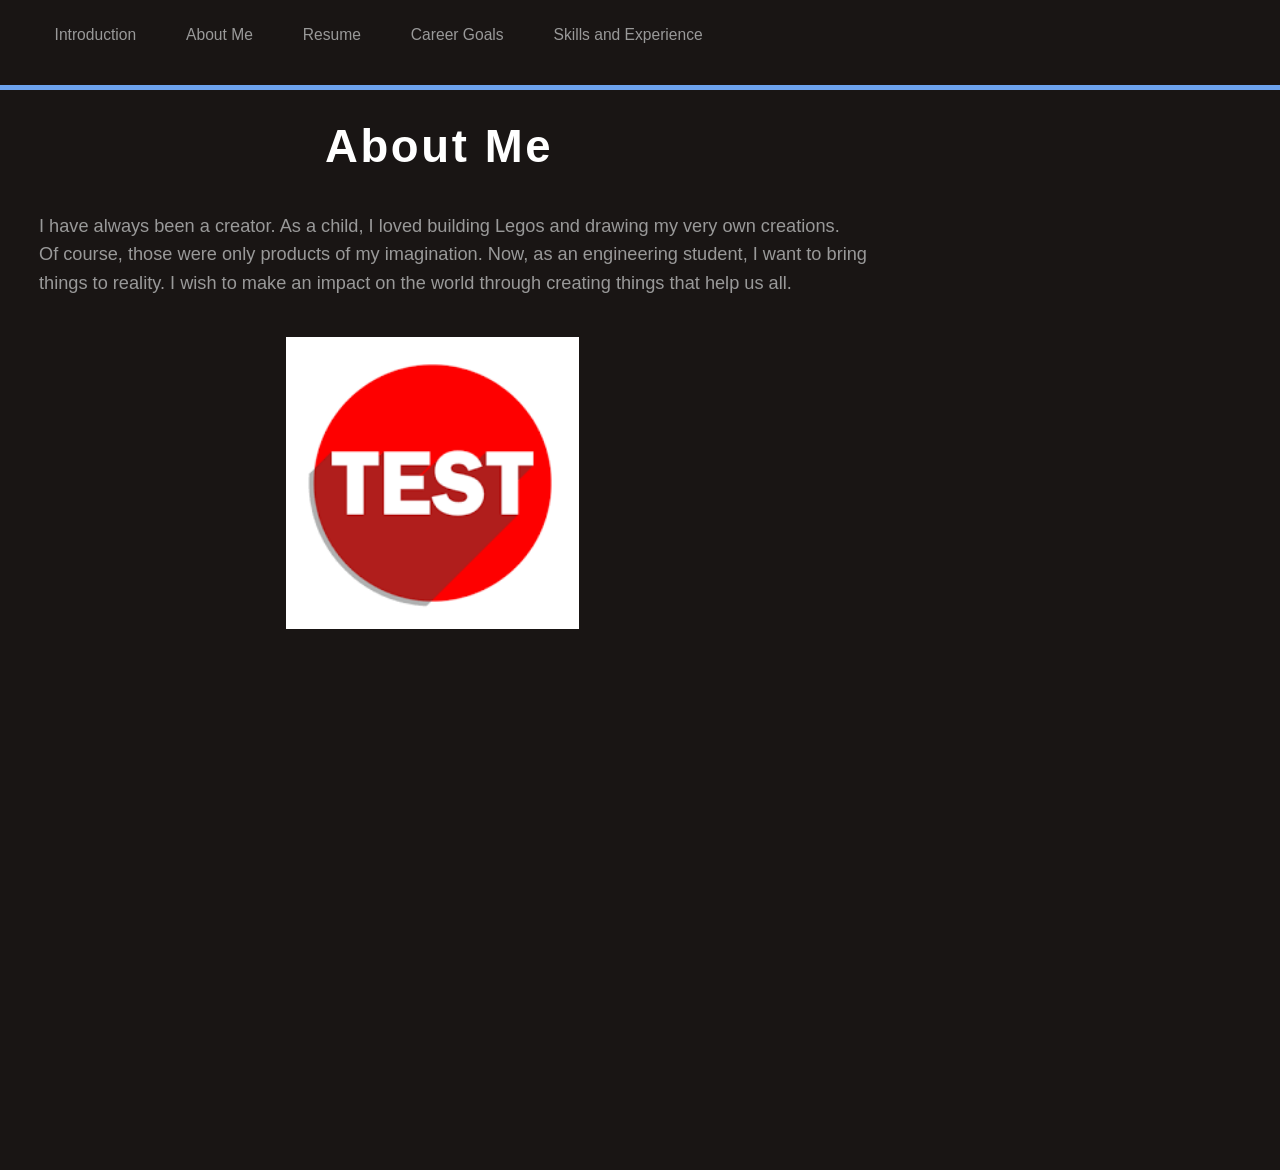
==== about.html @ 451d6110 "first prototype" ====
<html> 
<head>
    <meta name="viewport" content="width=device-width, initial-scale=1.0">
    <title>James' Website</title>
    <link rel="stylesheet" href="style.css">
</head>

<body>
    
    <div class="container">
        <div class="navbar">
            <nav>
                <ul>
                    <li><a href="index.html">Introduction</a></li>
                    <li><a href="about.html">About Me</a></li>
                    <li><a href="resume.html">Resume</a></li>
                    <li><a href="career.html">Career Goals</a></li>
                    <li><a href="skills.html">Skills and Experience</a></li>
                </ul>
            </nav>
        </div>
        <div class="content-row">
            <hr>
            <div class="left-col">
                 <h1>About Me</h1>
                 
            </div>
         
        
        <p>I have always been a creator. As a child, I loved building Legos and drawing my very own creations. <br>
             Of course, those were only products of my imagination. Now, as an engineering student, I want to bring <br>
             things to reality. I wish to make an impact on the world through creating things that help us all.</p>
             <img src="images.png" style="margin-left: 220px;">
        </div>


</body>
</html>
---- style.css ----
body {
    margin: 0;
    padding: 0;
    font-family: sans-serif;
}

.container {
    height: 100vh;
    width: 100%;
    position: relative;
    background: #191514;
    

   
}

body {
    zoom: 1.3;
}


.navbar {
    width: 90%;
    display: flex;
    align-items: center;
    justify-content: flex-start;
    margin-left: 0;
}

nav ul li {
    list-style: none;
    display: inline-block;
    margin-right: 30px;
}

nav ul li a {
    text-decoration: none;
    color: #999;
    font-size: 12px;
    padding: 5px 2px;
}

nav ul li a:hover {
    color: #fff;
    border-bottom: 3px solid #6da3ee
}

hr {
    
    height: 4px;
    background: #6da3ee;
    margin: 15px 0;
    border: none;
}

h1 {
    font-size: 35px;
    color: #fff;
    letter-spacing: 2px;
    align-items: center;
    padding-left: 250px;
}

h2 {
    font-size: 25px;
    color: #b7dbdf;
    letter-spacing: 2px;
    padding-left: 30px;
}

p {
    color: #999;
    margin: 30px 0;
    font-size: 14px;
    line-height: 22px;
    padding-left: 30px;
    padding-right: 50px;
}

.right-col {
    flex: 0 0 auto;
}
.right-col img {
    max-width: 200px;
    height: auto;
    display: block;
    margin-left: 50px;
    float: right;
    padding-right: 200px;
    padding-top: 50px;
}
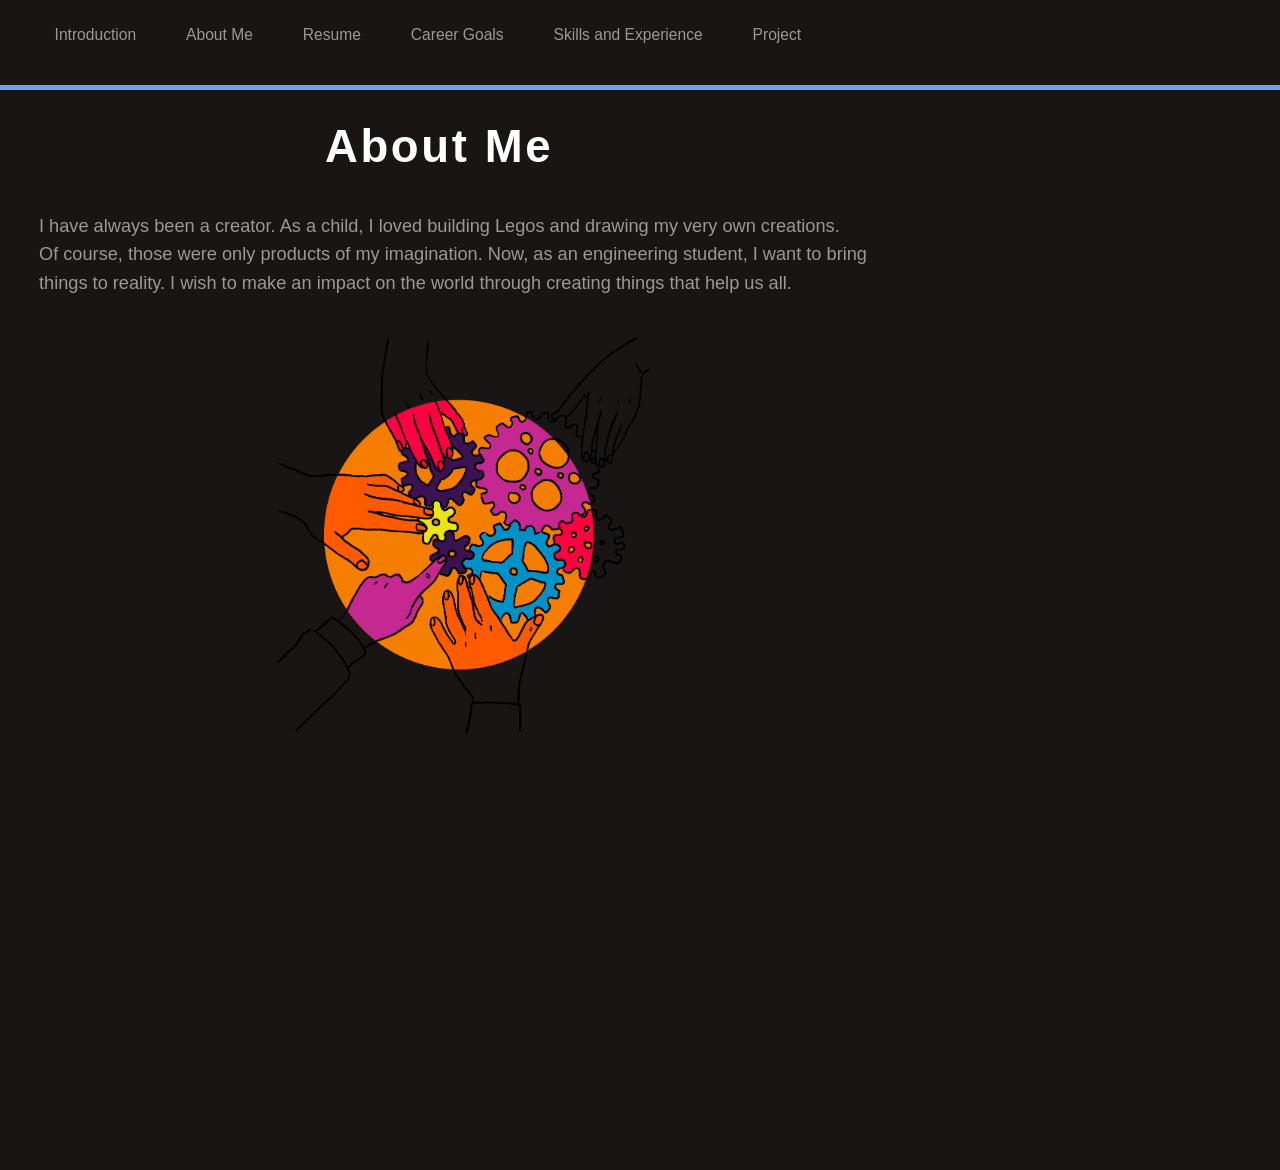
==== commit 6e731e33: "prototype 2" ====
--- a/about.html
+++ b/about.html
@@ -16,6 +16,7 @@
                     <li><a href="resume.html">Resume</a></li>
                     <li><a href="career.html">Career Goals</a></li>
                     <li><a href="skills.html">Skills and Experience</a></li>
+                    <li><a href="project.html">Project</a></li>
                 </ul>
             </nav>
         </div>
@@ -30,7 +31,7 @@
         <p>I have always been a creator. As a child, I loved building Legos and drawing my very own creations. <br>
              Of course, those were only products of my imagination. Now, as an engineering student, I want to bring <br>
              things to reality. I wish to make an impact on the world through creating things that help us all.</p>
-             <img src="images.png" style="margin-left: 220px;">
+             <img src="creativity.png" style="margin-left: 200px; max-width: 300;">
         </div>
 
 
--- a/style.css
+++ b/style.css
@@ -81,7 +81,7 @@
     flex: 0 0 auto;
 }
 .right-col img {
-    max-width: 200px;
+    max-width: 300;
     height: auto;
     display: block;
     margin-left: 50px;
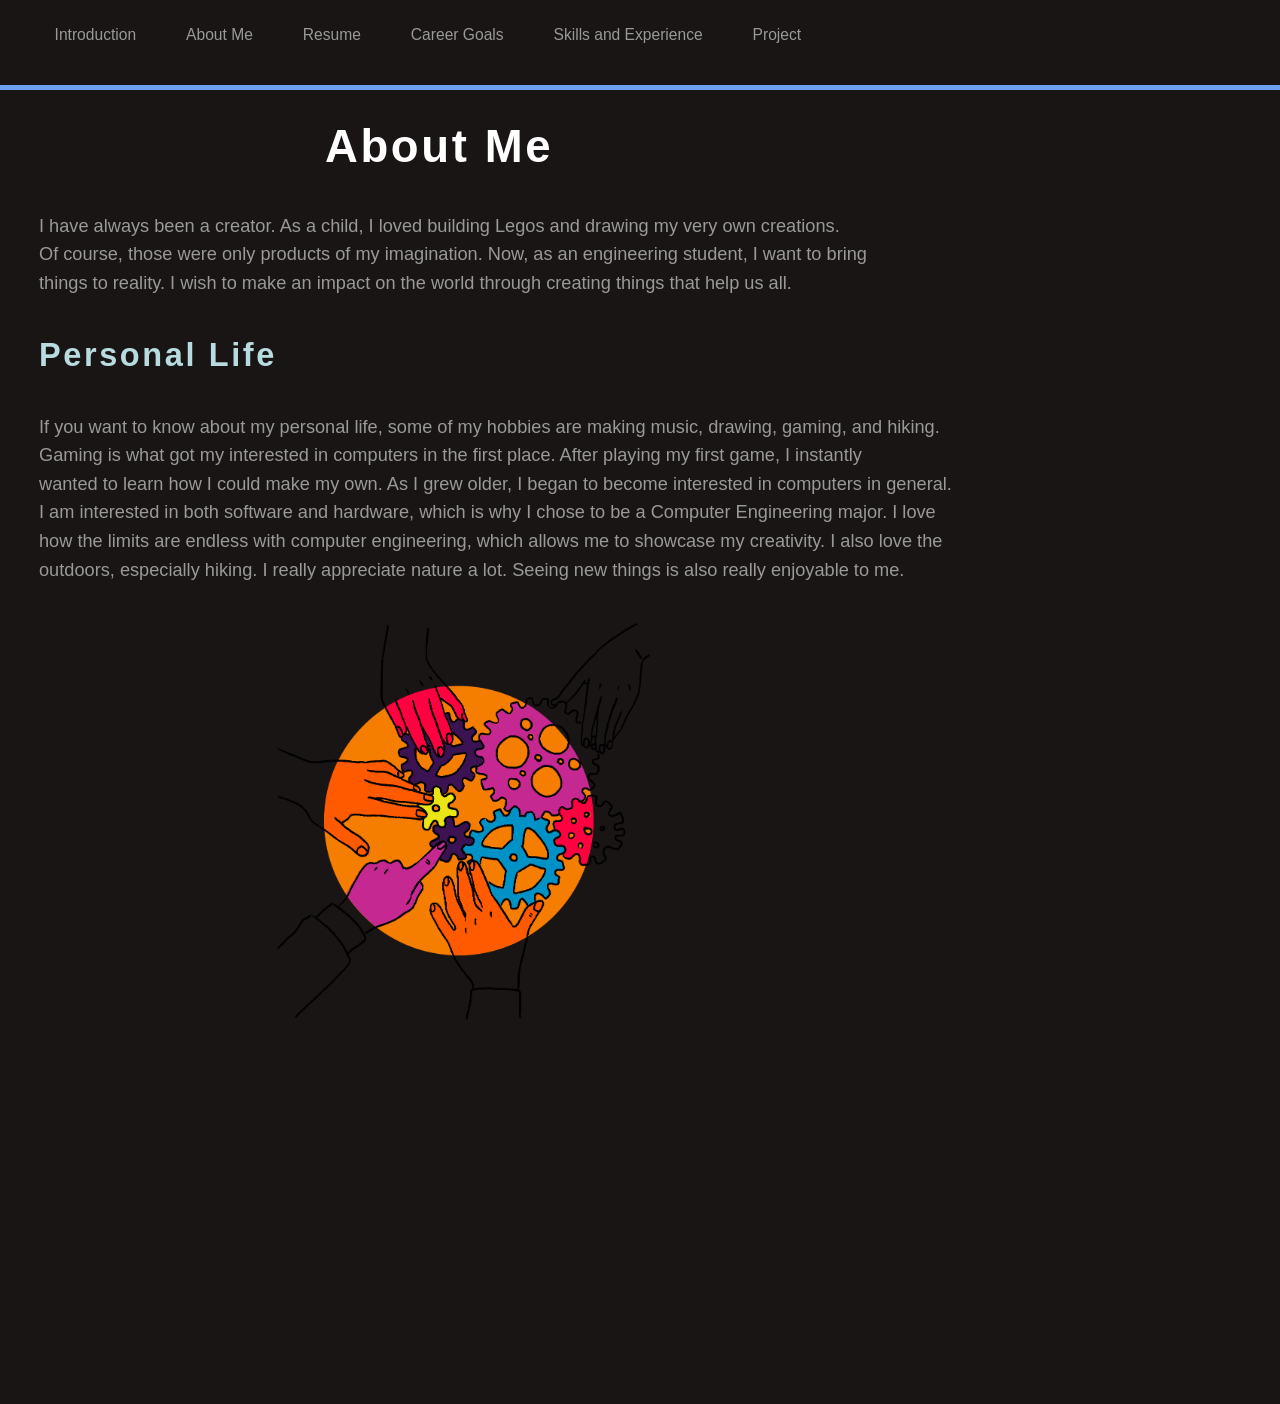
==== commit 64977f3d: "final" ====
--- a/about.html
+++ b/about.html
@@ -30,7 +30,17 @@
         
         <p>I have always been a creator. As a child, I loved building Legos and drawing my very own creations. <br>
              Of course, those were only products of my imagination. Now, as an engineering student, I want to bring <br>
-             things to reality. I wish to make an impact on the world through creating things that help us all.</p>
+             things to reality. I wish to make an impact on the world through creating things that help us all.
+            </p>
+
+             <h2>Personal Life</h2>
+             <p>If you want to know about my personal life, some of my hobbies are making music, drawing, gaming, and hiking. <br>
+                Gaming is what got my interested in computers in the first place. After playing my first game, I instantly <br>
+                wanted to learn how I could make my own. As I grew older, I began to become interested in computers in general. <br>
+                I am interested in both software and hardware, which is why I chose to be a Computer Engineering major. I love <br>
+                how the limits are endless with computer engineering, which allows me to showcase my creativity. I also love the <br>
+                outdoors, especially hiking. I really appreciate nature a lot. Seeing new things is also really enjoyable to me.
+             </p>
              <img src="creativity.png" style="margin-left: 200px; max-width: 300;">
         </div>
 
--- a/style.css
+++ b/style.css
@@ -5,7 +5,7 @@
 }
 
 .container {
-    height: 100vh;
+    height: 120vh;
     width: 100%;
     position: relative;
     background: #191514;
